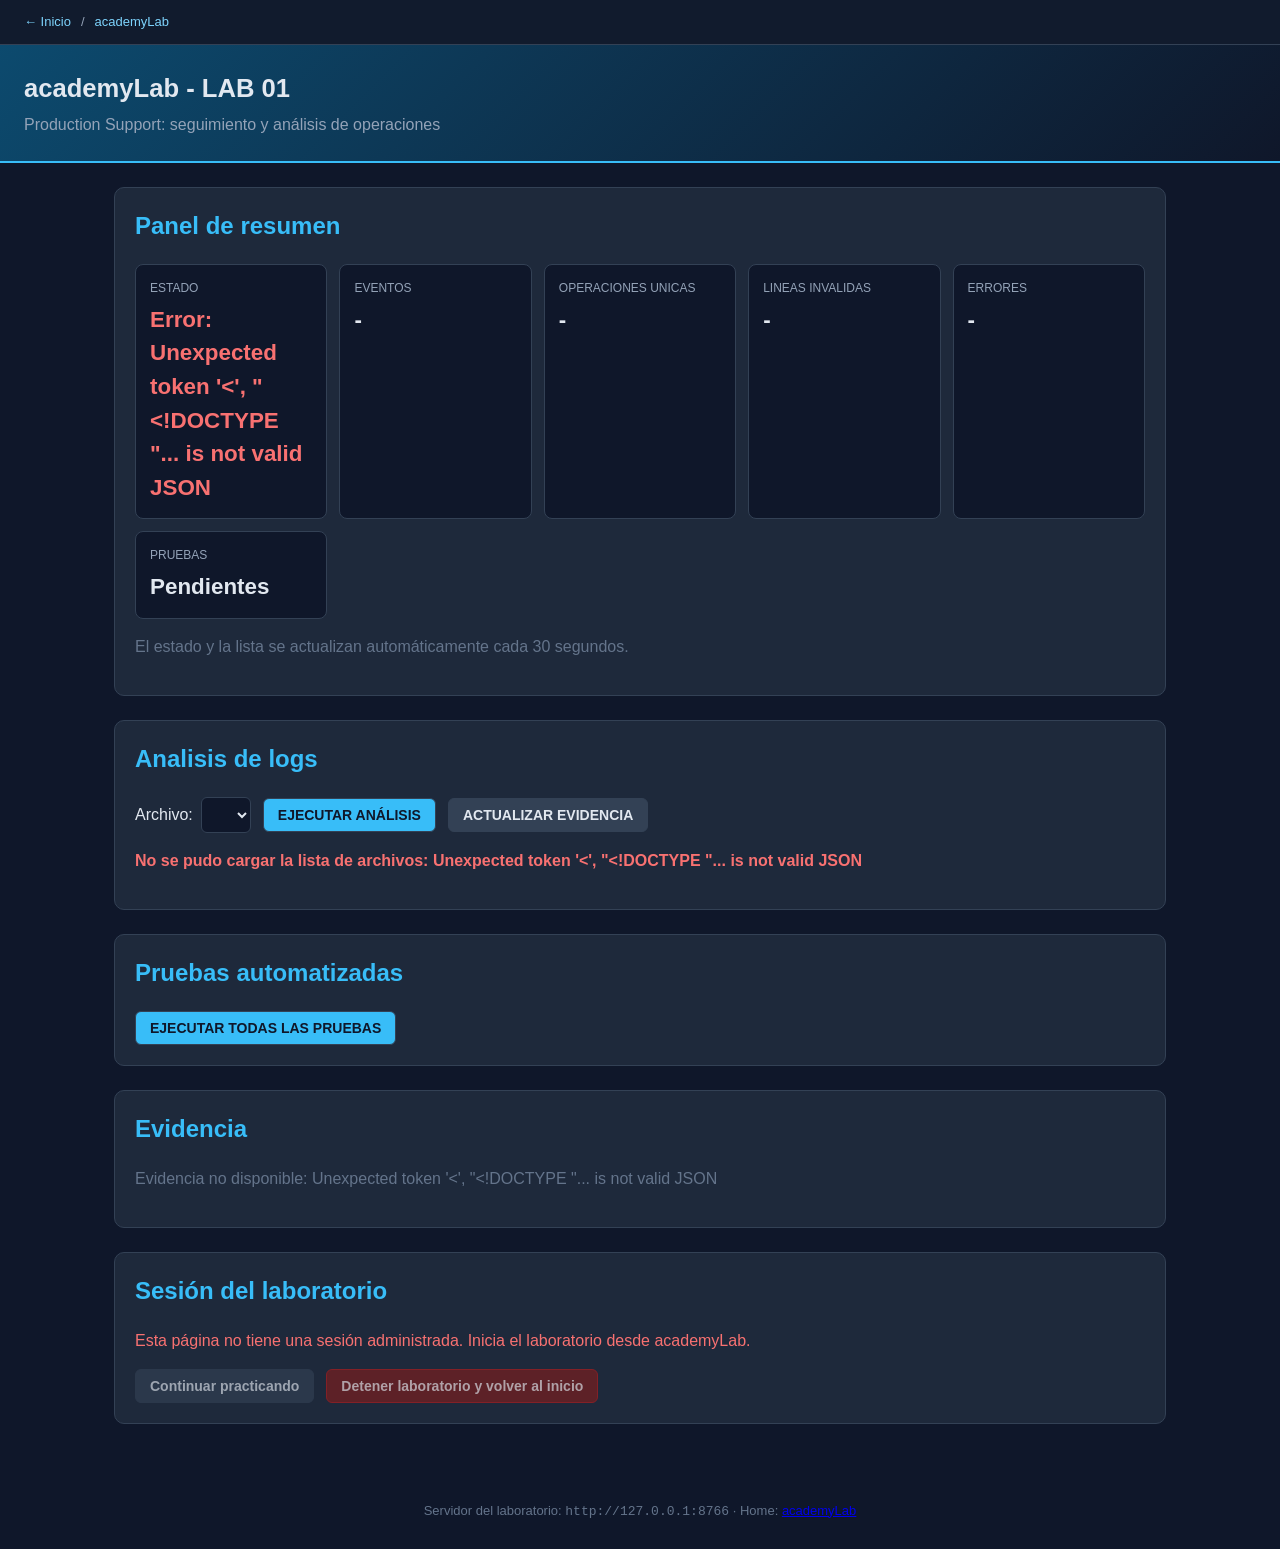
==== labs/lab01-aws-production-support/index.html @ 9ca16560 "Publish academyLab project Co-authored-by: Copilot <223556219+Copilot@users.noreply.github.com>" ====
<!DOCTYPE html>
<html lang="es">
<head>
<meta charset="UTF-8">
<meta name="viewport" content="width=device-width, initial-scale=1.0">
<title>academyLab - LAB 01</title>
<link rel="stylesheet" href="styles.css">
</head>
<body>
<nav class="lab-navigation" aria-label="Navegación de academyLab">
  <a href="http://127.0.0.1:8765/">← Inicio</a>
  <span aria-hidden="true">/</span>
  <a href="http://127.0.0.1:8765/courses/aws-production-support/">academyLab</a>
</nav>
<header>
  <h1>academyLab - LAB 01</h1>
  <p>Production Support: seguimiento y análisis de operaciones</p>
</header>

<main>
  <section id="summary">
    <h2>Panel de resumen</h2>
    <div id="summary-cards">
      <div class="card"><span class="label">Estado</span><span id="status">Cargando...</span></div>
      <div class="card"><span class="label">Eventos</span><span id="events">-</span></div>
      <div class="card"><span class="label">Operaciones unicas</span><span id="unique-ops">-</span></div>
      <div class="card"><span class="label">Lineas invalidas</span><span id="invalid-lines">-</span></div>
      <div class="card"><span class="label">Errores</span><span id="errors">-</span></div>
      <div class="card"><span class="label">Pruebas</span><span id="tests-status">Pendientes</span></div>
    </div>
    <p id="refresh-message" class="empty">El estado y la lista se actualizan automáticamente cada 30 segundos.</p>
  </section>

  <section id="analyze">
    <h2>Analisis de logs</h2>
    <div class="controls">
      <label for="file-select">Archivo:
        <select id="file-select" aria-label="Archivo de log para analizar"></select>
      </label>
      <button id="analyze-btn" type="button">EJECUTAR ANÁLISIS</button>
      <button id="refresh-evidence-btn" class="secondary" type="button">ACTUALIZAR EVIDENCIA</button>
    </div>
    <div id="analyze-result"></div>
  </section>

  <section id="tests">
    <h2>Pruebas automatizadas</h2>
    <button id="run-tests-btn" type="button">EJECUTAR TODAS LAS PRUEBAS</button>
    <div id="tests-result"></div>
  </section>

  <section id="evidence">
    <h2>Evidencia</h2>
    <div id="evidence-content"></div>
  </section>

  <section id="lab-session" aria-labelledby="lab-session-title">
    <h2 id="lab-session-title">Sesión del laboratorio</h2>
    <p id="lab-session-status" role="status" aria-live="polite">Conectando con el supervisor local...</p>
    <div class="session-controls">
      <button id="continue-practicing-btn" class="secondary" type="button">Continuar practicando</button>
      <button id="stop-lab-btn" type="button">Detener laboratorio y volver al inicio</button>
    </div>
  </section>
</main>

<footer>
  <p>Servidor del laboratorio: <code>http://127.0.0.1:8766</code> · Home: <a href="http://127.0.0.1:8765/">academyLab</a></p>
</footer>

<script src="app.js"></script>
</body>
</html>
---- labs/lab01-aws-production-support/styles.css ----
:root {
  --bg: #0f172a;
  --card: #1e293b;
  --text: #e2e8f0;
  --accent: #38bdf8;
  --accent2: #34d399;
  --warn: #fbbf24;
  --danger: #f87171;
  --border: #334155;
}
* { box-sizing: border-box; }
body {
  margin: 0;
  font-family: 'Segoe UI', Arial, sans-serif;
  background: var(--bg);
  color: var(--text);
  line-height: 1.5;
}
header {
  background: linear-gradient(135deg, #0c4a6e, #0f172a);
  padding: 24px;
  border-bottom: 2px solid var(--accent);
}
header h1 { margin: 0 0 6px; font-size: 1.6rem; }
header p { margin: 0; color: #94a3b8; }
main { padding: 24px; max-width: 1100px; margin: 0 auto; }
section {
  background: var(--card);
  border: 1px solid var(--border);
  border-radius: 10px;
  padding: 20px;
  margin-bottom: 24px;
}
h2 { margin-top: 0; color: var(--accent); }
.controls { display: flex; gap: 12px; align-items: center; flex-wrap: wrap; margin-bottom: 16px; }
.controls label { display: flex; align-items: center; gap: 8px; }
select, button {
  padding: 8px 14px;
  border-radius: 6px;
  border: 1px solid var(--border);
  background: #0f172a;
  color: var(--text);
  font-size: 14px;
  cursor: pointer;
}
button { background: var(--accent); color: #0f172a; font-weight: 600; }
button:hover { filter: brightness(1.1); }
button:disabled { cursor: wait; opacity: 0.65; }
button.secondary { background: #334155; color: var(--text); }
#summary-cards {
  display: grid;
  grid-template-columns: repeat(auto-fit, minmax(160px, 1fr));
  gap: 12px;
}
.card {
  background: #0f172a;
  border: 1px solid var(--border);
  border-radius: 8px;
  padding: 14px;
  display: flex;
  flex-direction: column;
  gap: 6px;
}
.card .label { font-size: 12px; color: #94a3b8; text-transform: uppercase; }
.card span:last-child { font-size: 1.4rem; font-weight: 700; }
.card .ok { color: var(--accent2); }
.card .warn { color: var(--warn); }
.card .bad { color: var(--danger); }
table { width: 100%; border-collapse: collapse; margin-top: 12px; }
th, td { text-align: left; padding: 8px 10px; border-bottom: 1px solid var(--border); }
th { color: var(--accent); }
.pass { color: var(--accent2); font-weight: 700; }
.fail { color: var(--danger); font-weight: 700; }
pre { background: #0f172a; padding: 12px; border-radius: 6px; overflow-x: auto; }
.empty { color: #64748b; }
.warn { color: var(--warn); }
footer { text-align: center; padding: 16px; color: #64748b; font-size: 13px; }
.lab-navigation {
  display: flex;
  align-items: center;
  gap: 10px;
  padding: 12px 24px;
  border-bottom: 1px solid var(--border);
  background: #111b2d;
  color: #94a3b8;
  font-size: 13px;
}
.lab-navigation a { color: #7dd3fc; text-decoration: none; }
.lab-navigation a:hover { color: #e2e8f0; text-decoration: underline; }
.session-controls { display: flex; flex-wrap: wrap; gap: 12px; }
.session-status--active { color: var(--accent2); }
.session-status--error { color: var(--danger); }
#stop-lab-btn { background: #7f1d1d; color: #fee2e2; border-color: #b91c1c; }
#stop-lab-btn:hover { background: #991b1b; }
@media (max-width: 620px) {
  .session-controls { flex-direction: column; }
  .session-controls button { width: 100%; }
}
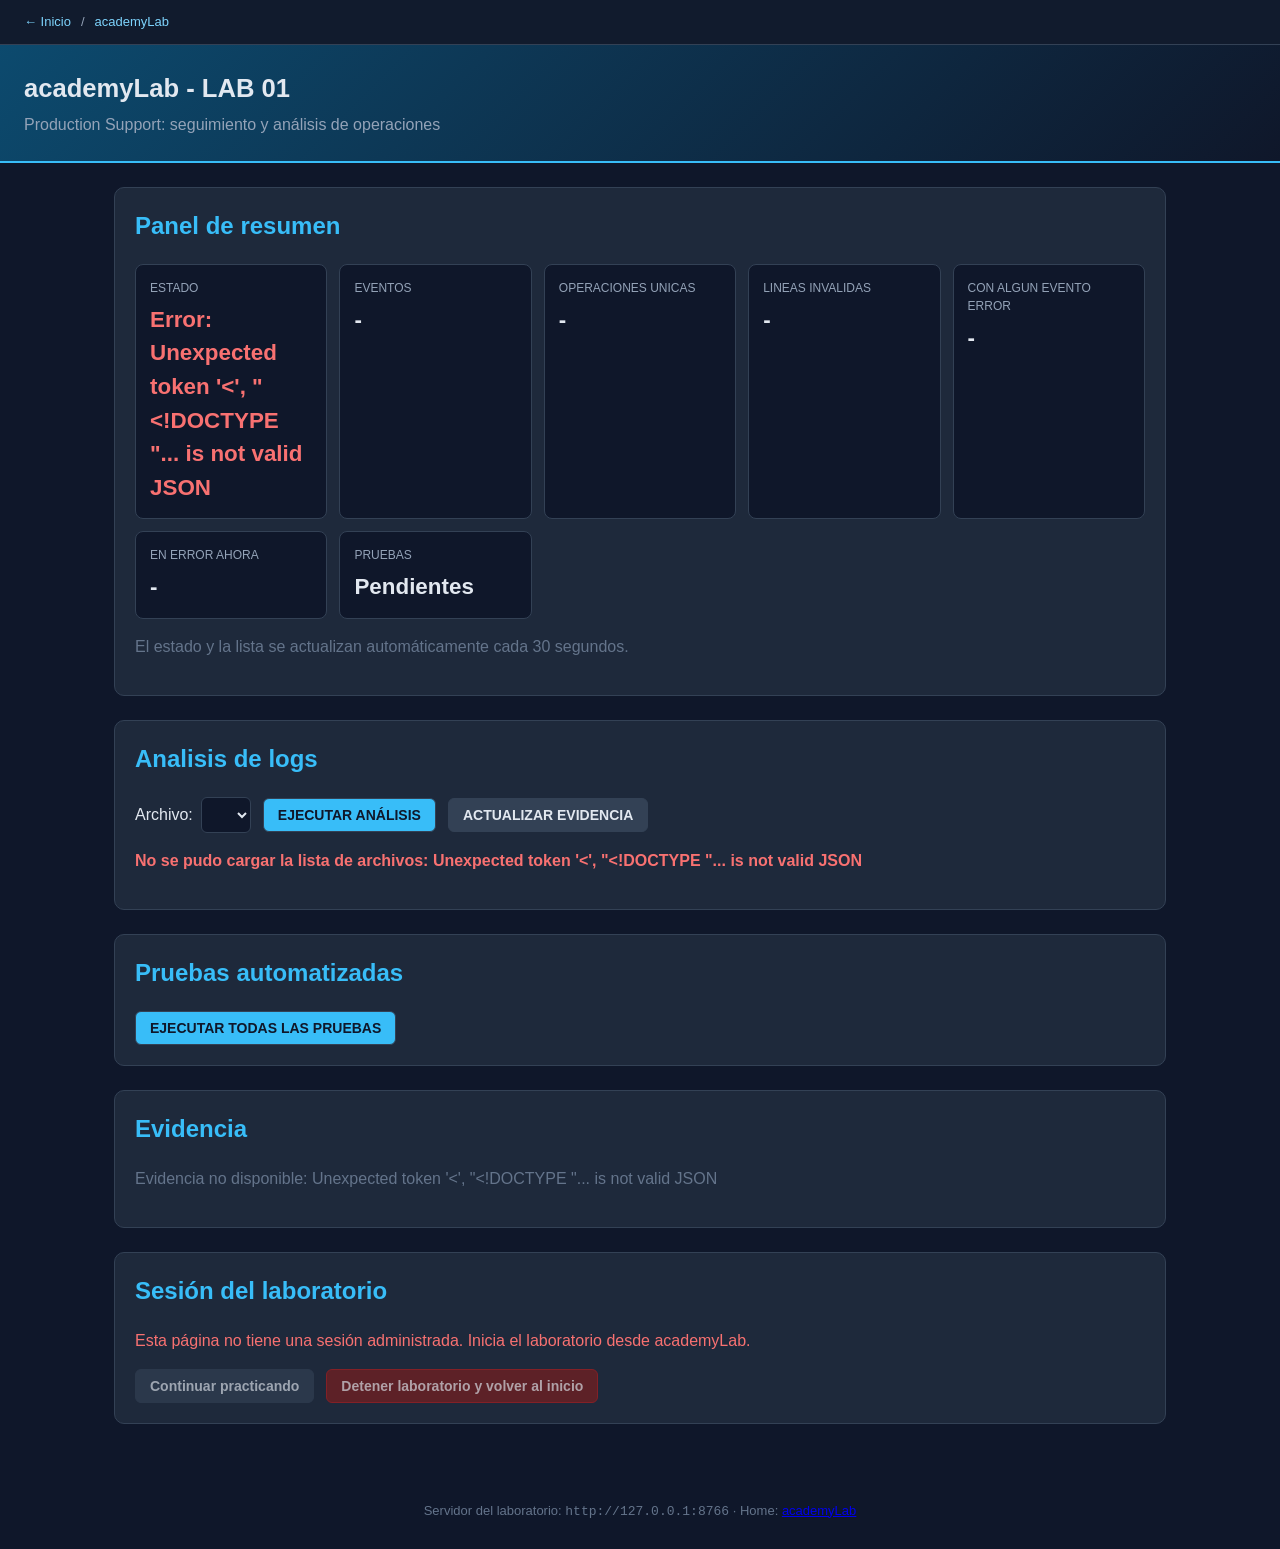
==== commit dce06019: "Fase 2: coherencia de datos del LAB 01 y seguridad del servidor del LAB - CSV de operaciones = estad" ====
--- a/labs/lab01-aws-production-support/index.html
+++ b/labs/lab01-aws-production-support/index.html
@@ -25,7 +25,8 @@
       <div class="card"><span class="label">Eventos</span><span id="events">-</span></div>
       <div class="card"><span class="label">Operaciones unicas</span><span id="unique-ops">-</span></div>
       <div class="card"><span class="label">Lineas invalidas</span><span id="invalid-lines">-</span></div>
-      <div class="card"><span class="label">Errores</span><span id="errors">-</span></div>
+      <div class="card"><span class="label">Con algun evento ERROR</span><span id="errors">-</span></div>
+      <div class="card"><span class="label">En ERROR ahora</span><span id="current-errors">-</span></div>
       <div class="card"><span class="label">Pruebas</span><span id="tests-status">Pendientes</span></div>
     </div>
     <p id="refresh-message" class="empty">El estado y la lista se actualizan automáticamente cada 30 segundos.</p>
